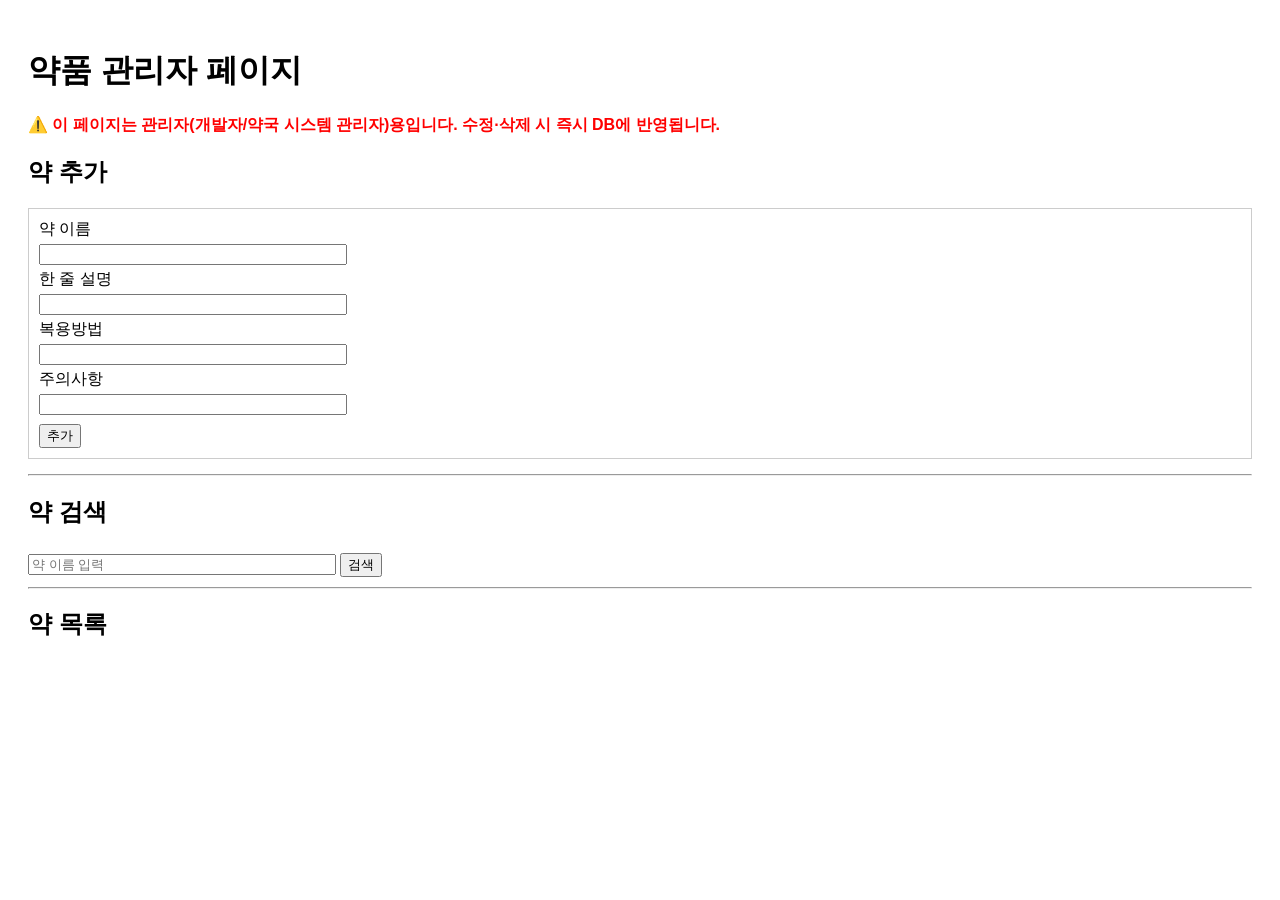
==== templates/admin.html @ 850a742f "main.py 관리자 사이트 인증 보호 기능 추가함. admin.html 약품 추가 기능 추가함." ====
<!DOCTYPE html>
<html lang="ko">
<head>
    <meta charset="UTF-8">
    <title>약품 관리자</title>
    <style>
        body {
            font-family: Arial, sans-serif;
            padding: 20px;
        }

        input {
            margin: 4px 0;
            width: 300px;
        }

        button {
            margin-top: 5px;
        }

        .medicine-box {
            border: 1px solid #ccc;
            padding: 10px;
            margin-bottom: 15px;
        }

        .warning {
            color: red;
            font-weight: bold;
        }
    </style>
</head>
<body>

<h1>약품 관리자 페이지</h1>

<p class="warning">
⚠️ 이 페이지는 관리자(개발자/약국 시스템 관리자)용입니다.  
수정·삭제 시 즉시 DB에 반영됩니다.
</p >

<h2>약 추가</h2>

<div class="medicine-box">
    <label>약 이름</label><br>
    <input id="new-name"><br>

    <label>한 줄 설명</label><br>
    <input id="new-desc"><br>

    <label>복용방법</label><br>
    <input id="new-dosage"><br>

    <label>주의사항</label><br>
    <input id="new-caution"><br>

    <button onclick="createMedicine()">추가</button>
</div>

<hr>

<h2>약 검색</h2>
<input type="text" id="searchInput" placeholder="약 이름 입력">
<button onclick="searchMedicine()">검색</button>

<hr>

<h2>약 목록</h2>
<div id="medicineList"></div>

<script>
async function searchMedicine() {
    const keyword = document.getElementById("searchInput").value;
    if (!keyword.trim()) return;

    const res = await fetch(`/medicines/search?name=${keyword}`);
    const data = await res.json();

    const list = document.getElementById("medicineList");
    list.innerHTML = "";

    if (data.length === 0) {
        list.innerHTML = "<p>검색 결과가 없습니다.</p >";
        return;
    }

    data.forEach(med => {
        const div = document.createElement("div");
        div.className = "medicine-box";

        div.innerHTML = `
            <b>ID:</b> ${med.id}<br>

            <label>약 이름</label><br>
            <input id="name-${med.id}" value="${med.name}"><br>

            <label>한 줄 설명</label><br>
            <input id="desc-${med.id}" value="${med.description || ""}"><br>

            <label>복용방법</label><br>
            <input id="dosage-${med.id}" value="${med.dosage}"><br>

            <label>주의사항</label><br>
            <input id="caution-${med.id}" value="${med.caution}"><br>

            <button onclick="updateMedicine(${med.id})">수정</button>
            <button onclick="deleteMedicine(${med.id})">삭제</button>
        `;

        list.appendChild(div);
    });
}

async function updateMedicine(id) {
    const name = document.getElementById(`name-${id}`).value;
    const description = document.getElementById(`desc-${id}`).value;
    const dosage = document.getElementById(`dosage-${id}`).value;
    const caution = document.getElementById(`caution-${id}`).value;

    const ok = confirm("이 약 정보를 수정하시겠습니까?");
    if (!ok) return;

    await fetch(`/medicines/${id}`, {
        method: "PUT",
        headers: {
            "Content-Type": "application/json"
        },
        body: JSON.stringify({
            name: name,
            description: description,
            dosage: dosage,
            caution: caution
        })
    });

    alert("수정 완료");
}

async function deleteMedicine(id) {
    const ok = confirm("⚠️ 정말 삭제하시겠습니까? (복구 불가)");
    if (!ok) return;

    await fetch(`/medicines/${id}`, {
        method: "DELETE"
    });

    alert("삭제 완료");
    searchMedicine();
}

async function createMedicine() {
    const name = document.getElementById("new-name").value;
    const description = document.getElementById("new-desc").value;
    const dosage = document.getElementById("new-dosage").value;
    const caution = document.getElementById("new-caution").value;

    if (!name || !dosage || !caution) {
        alert("이름, 복용방법, 주의사항은 필수입니다.");
        return;
    }

    await fetch("/medicines", {
        method: "POST",
        headers: {
            "Content-Type": "application/json"
        },
        body: JSON.stringify({
            name: name,
            description: description,
            dosage: dosage,
            caution: caution
        })
    });

    alert("추가 완료!");

    // 입력칸 초기화
    document.getElementById("new-name").value = "";
    document.getElementById("new-desc").value = "";
    document.getElementById("new-dosage").value = "";
    document.getElementById("new-caution").value = "";

    // 바로 검색 다시 실행
    searchMedicine();
}
</script>

</body>
</html>
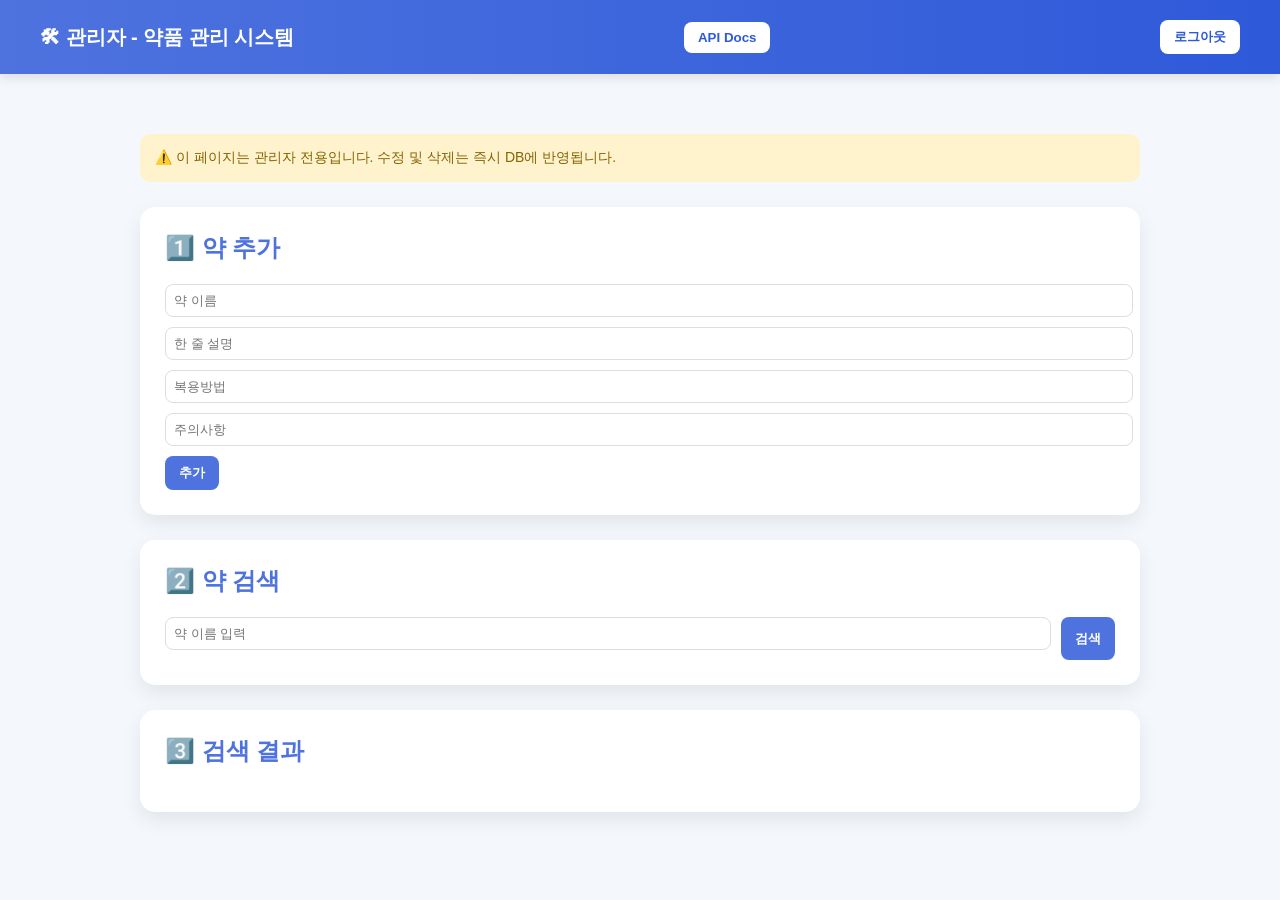
==== commit 6195b961: "MVP 단계 마무리" ====
--- a/templates/admin.html
+++ b/templates/admin.html
@@ -1,81 +1,200 @@
 <!DOCTYPE html>
 <html lang="ko">
 <head>
-    <meta charset="UTF-8">
-    <title>약품 관리자</title>
-    <style>
-        body {
-            font-family: Arial, sans-serif;
-            padding: 20px;
-        }
-
-        input {
-            margin: 4px 0;
-            width: 300px;
-        }
-
-        button {
-            margin-top: 5px;
-        }
-
-        .medicine-box {
-            border: 1px solid #ccc;
-            padding: 10px;
-            margin-bottom: 15px;
-        }
-
-        .warning {
-            color: red;
-            font-weight: bold;
-        }
-    </style>
+<meta charset="UTF-8">
+<title>Admin - Drug Management</title>
+
+<style>
+body {
+    margin: 0;
+    font-family: 'Pretendard', 'Segoe UI', sans-serif;
+    background: #f4f7fb;
+    color: #333;
+}
+
+header {
+    background: linear-gradient(90deg, #4e73df, #2e59d9);
+    color: white;
+    padding: 20px 40px;
+    display: flex;
+    justify-content: space-between;
+    align-items: center;
+    box-shadow: 0 4px 10px rgba(0,0,0,0.1);
+}
+
+header h1 {
+    margin: 0;
+    font-size: 20px;
+}
+
+.logout-btn {
+    background: white;
+    color: #2e59d9;
+    border: none;
+    padding: 8px 14px;
+    border-radius: 8px;
+    cursor: pointer;
+    font-weight: 600;
+}
+
+.logout-btn:hover {
+    background: #e2e6f5;
+}
+
+.container {
+    max-width: 1000px;
+    margin: 40px auto;
+    padding: 20px;
+}
+
+.card {
+    background: white;
+    border-radius: 15px;
+    padding: 25px;
+    margin-bottom: 25px;
+    box-shadow: 0 8px 20px rgba(0,0,0,0.08);
+}
+
+.card h2 {
+    margin-top: 0;
+    margin-bottom: 20px;
+    color: #4e73df;
+}
+
+.warning {
+    background: #fff3cd;
+    padding: 15px;
+    border-radius: 10px;
+    color: #856404;
+    margin-bottom: 25px;
+    font-size: 14px;
+}
+
+input {
+    width: 100%;
+    padding: 8px;
+    margin-bottom: 10px;
+    border-radius: 8px;
+    border: 1px solid #ddd;
+}
+
+input:focus {
+    outline: none;
+    border-color: #4e73df;
+    box-shadow: 0 0 5px rgba(78,115,223,0.4);
+}
+
+button {
+    padding: 8px 14px;
+    border-radius: 8px;
+    border: none;
+    cursor: pointer;
+    font-weight: 600;
+    transition: 0.2s;
+}
+
+.primary-btn {
+    background: #4e73df;
+    color: white;
+}
+
+.primary-btn:hover {
+    background: #2e59d9;
+}
+
+.danger-btn {
+    background: #e74a3b;
+    color: white;
+}
+
+.danger-btn:hover {
+    background: #c0392b;
+}
+
+.search-row {
+    display: flex;
+    gap: 10px;
+}
+
+.search-row input {
+    flex: 1;
+}
+
+.medicine-box {
+    border: 1px solid #eee;
+    padding: 15px;
+    border-radius: 10px;
+    margin-bottom: 15px;
+    background: #f9fbff;
+}
+</style>
 </head>
+
 <body>
 
-<h1>약품 관리자 페이지</h1>
-
-<p class="warning">
-⚠️ 이 페이지는 관리자(개발자/약국 시스템 관리자)용입니다.  
-수정·삭제 시 즉시 DB에 반영됩니다.
-</p >
-
-<h2>약 추가</h2>
-
-<div class="medicine-box">
-    <label>약 이름</label><br>
-    <input id="new-name"><br>
-
-    <label>한 줄 설명</label><br>
-    <input id="new-desc"><br>
-
-    <label>복용방법</label><br>
-    <input id="new-dosage"><br>
-
-    <label>주의사항</label><br>
-    <input id="new-caution"><br>
-
-    <button onclick="createMedicine()">추가</button>
+<header>
+    <h1>🛠 관리자 - 약품 관리 시스템</h1>
+    <button class="logout-btn" onclick="goDocs()">API Docs</button>
+    <button class="logout-btn" onclick="logout()">로그아웃</button>
+</header>
+
+<div class="container">
+
+    <div class="warning">
+        ⚠️ 이 페이지는 관리자 전용입니다.  
+        수정 및 삭제는 즉시 DB에 반영됩니다.
+    </div>
+
+    <!-- 약 추가 -->
+    <div class="card">
+        <h2>1️⃣ 약 추가</h2>
+
+        <input id="new-name" placeholder="약 이름">
+        <input id="new-desc" placeholder="한 줄 설명">
+        <input id="new-dosage" placeholder="복용방법">
+        <input id="new-caution" placeholder="주의사항">
+
+        <button class="primary-btn" onclick="createMedicine()">추가</button>
+    </div>
+
+    <!-- 검색 -->
+    <div class="card">
+        <h2>2️⃣ 약 검색</h2>
+        <div class="search-row">
+            <input type="text" id="searchInput" placeholder="약 이름 입력">
+            <button class="primary-btn" onclick="searchMedicine()">검색</button>
+        </div>
+    </div>
+
+    <!-- 목록 -->
+    <div class="card">
+        <h2>3️⃣ 검색 결과</h2>
+        <div id="medicineList"></div>
+    </div>
+
 </div>
 
-<hr>
-
-<h2>약 검색</h2>
-<input type="text" id="searchInput" placeholder="약 이름 입력">
-<button onclick="searchMedicine()">검색</button>
-
-<hr>
-
-<h2>약 목록</h2>
-<div id="medicineList"></div>
-
 <script>
+function logout() {
+    window.location.href = "/login";
+}
+
+function goDocs() {
+    window.location.href = "/docs";
+}
+
 async function searchMedicine() {
     const keyword = document.getElementById("searchInput").value;
     if (!keyword.trim()) return;
 
-    const res = await fetch(`/medicines/search?name=${keyword}`);
+    const res = await fetch(`/medicines/search?name=${encodeURIComponent(keyword)}`, {});
+
+    if (!res.ok) {
+        alert("검색 실패 (권한 또는 서버 문제)");
+        return;
+    }
+
     const data = await res.json();
-
     const list = document.getElementById("medicineList");
     list.innerHTML = "";
 
@@ -89,22 +208,15 @@
         div.className = "medicine-box";
 
         div.innerHTML = `
-            <b>ID:</b> ${med.id}<br>
-
-            <label>약 이름</label><br>
-            <input id="name-${med.id}" value="${med.name}"><br>
-
-            <label>한 줄 설명</label><br>
-            <input id="desc-${med.id}" value="${med.description || ""}"><br>
-
-            <label>복용방법</label><br>
-            <input id="dosage-${med.id}" value="${med.dosage}"><br>
-
-            <label>주의사항</label><br>
-            <input id="caution-${med.id}" value="${med.caution}"><br>
-
-            <button onclick="updateMedicine(${med.id})">수정</button>
-            <button onclick="deleteMedicine(${med.id})">삭제</button>
+            <b>ID:</b> ${med.id}<br><br>
+
+            <input id="name-${med.id}" value="${med.name}">
+            <input id="desc-${med.id}" value="${med.description || ""}">
+            <input id="dosage-${med.id}" value="${med.dosage}">
+            <input id="caution-${med.id}" value="${med.caution}">
+
+            <button class="primary-btn" onclick="updateMedicine(${med.id})">수정</button>
+            <button class="danger-btn" onclick="deleteMedicine(${med.id})">삭제</button>
         `;
 
         list.appendChild(div);
@@ -112,37 +224,35 @@
 }
 
 async function updateMedicine(id) {
-    const name = document.getElementById(`name-${id}`).value;
-    const description = document.getElementById(`desc-${id}`).value;
-    const dosage = document.getElementById(`dosage-${id}`).value;
-    const caution = document.getElementById(`caution-${id}`).value;
-
-    const ok = confirm("이 약 정보를 수정하시겠습니까?");
-    if (!ok) return;
+    if (!confirm("이 약 정보를 수정하시겠습니까?")) return;
 
     await fetch(`/medicines/${id}`, {
-        method: "PUT",
-        headers: {
-            "Content-Type": "application/json"
-        },
-        body: JSON.stringify({
-            name: name,
-            description: description,
-            dosage: dosage,
-            caution: caution
-        })
-    });
+    method: "PUT",
+    headers: {
+        "Content-Type": "application/json"
+    },
+    body: JSON.stringify({
+        name: document.getElementById(`name-${id}`).value,
+        description: document.getElementById(`desc-${id}`).value,
+        dosage: document.getElementById(`dosage-${id}`).value,
+        caution: document.getElementById(`caution-${id}`).value
+    })
+});
 
     alert("수정 완료");
 }
 
 async function deleteMedicine(id) {
-    const ok = confirm("⚠️ 정말 삭제하시겠습니까? (복구 불가)");
-    if (!ok) return;
-
-    await fetch(`/medicines/${id}`, {
+    if (!confirm("⚠️ 정말 삭제하시겠습니까? (복구 불가)")) return;
+
+    const res = await fetch(`/medicines/${id}`, {
         method: "DELETE"
     });
+
+    if (!res.ok) {
+        alert("삭제 실패 (권한 또는 서버 오류)");
+        return;
+    }
 
     alert("삭제 완료");
     searchMedicine();
@@ -161,28 +271,22 @@
 
     await fetch("/medicines", {
         method: "POST",
-        headers: {
+        headers:{
             "Content-Type": "application/json"
         },
-        body: JSON.stringify({
-            name: name,
-            description: description,
-            dosage: dosage,
-            caution: caution
-        })
+        body: JSON.stringify({ name, description, dosage, caution })
     });
 
     alert("추가 완료!");
 
-    // 입력칸 초기화
     document.getElementById("new-name").value = "";
     document.getElementById("new-desc").value = "";
     document.getElementById("new-dosage").value = "";
     document.getElementById("new-caution").value = "";
 
-    // 바로 검색 다시 실행
     searchMedicine();
 }
+
 </script>
 
 </body>
